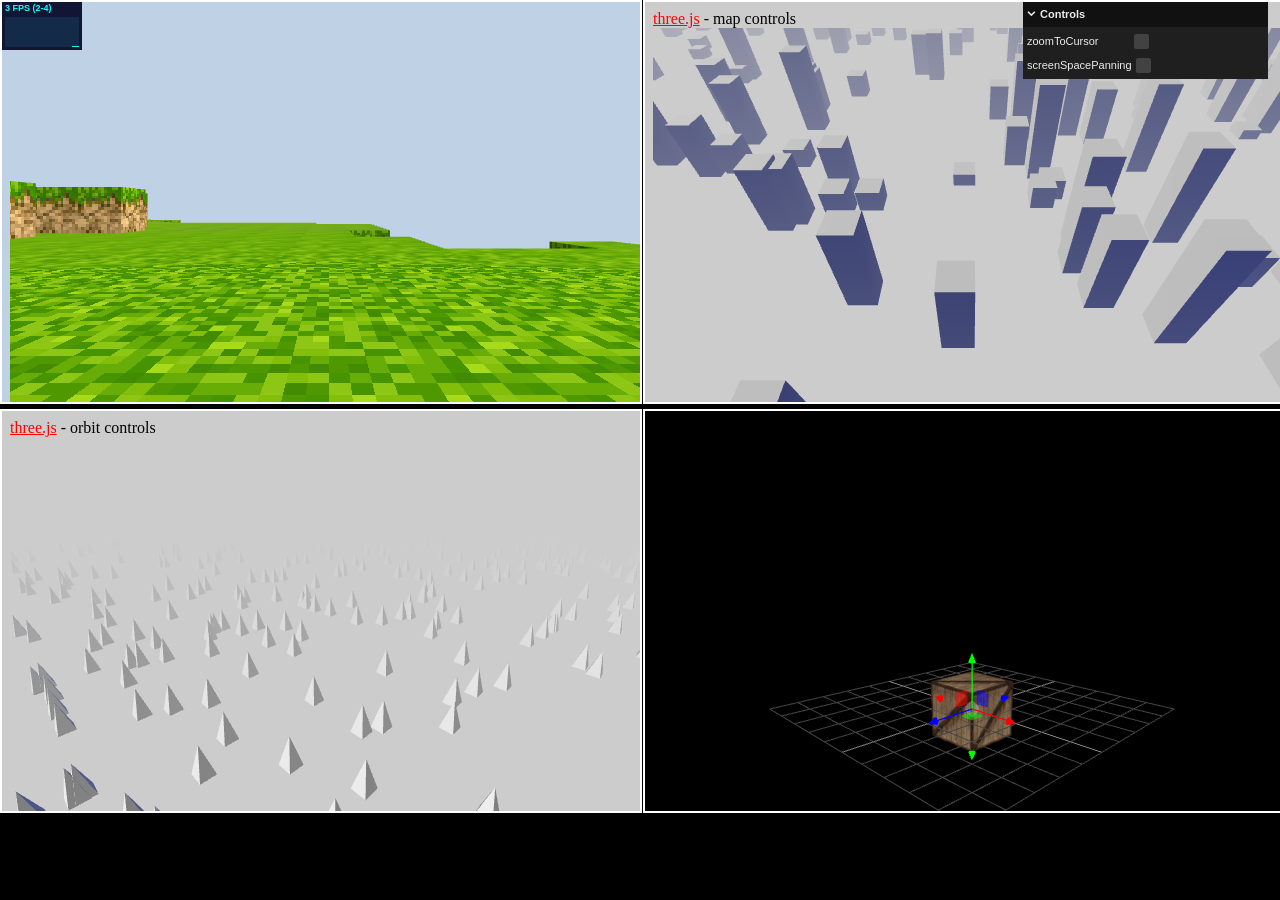
==== index.html @ b6e2a5de "proyecto inicial" ====
<!DOCTYPE html>
<html lang="en">
<head>
<meta charset="UTF-8">
<title>Multi Three.js</title>

<style>
  body {
    margin: 0;
    display: grid;
    grid-template-columns: repeat(2, 1fr);
    gap: 5px;
    background: black;
  }

  iframe {
    width: 100%;
    height: 400px;
    border: 2px solid white;
  }
</style>

</head>

<body>

<iframe src="demos/webgl_geometry_minecraft.html"></iframe>
<iframe src="demos/misc_controls_map.html"></iframe>
<iframe src="demos/misc_controls_orbit.html"></iframe>
<iframe src="demos/misc_controls_transform.html"></iframe>

</body>
</html>
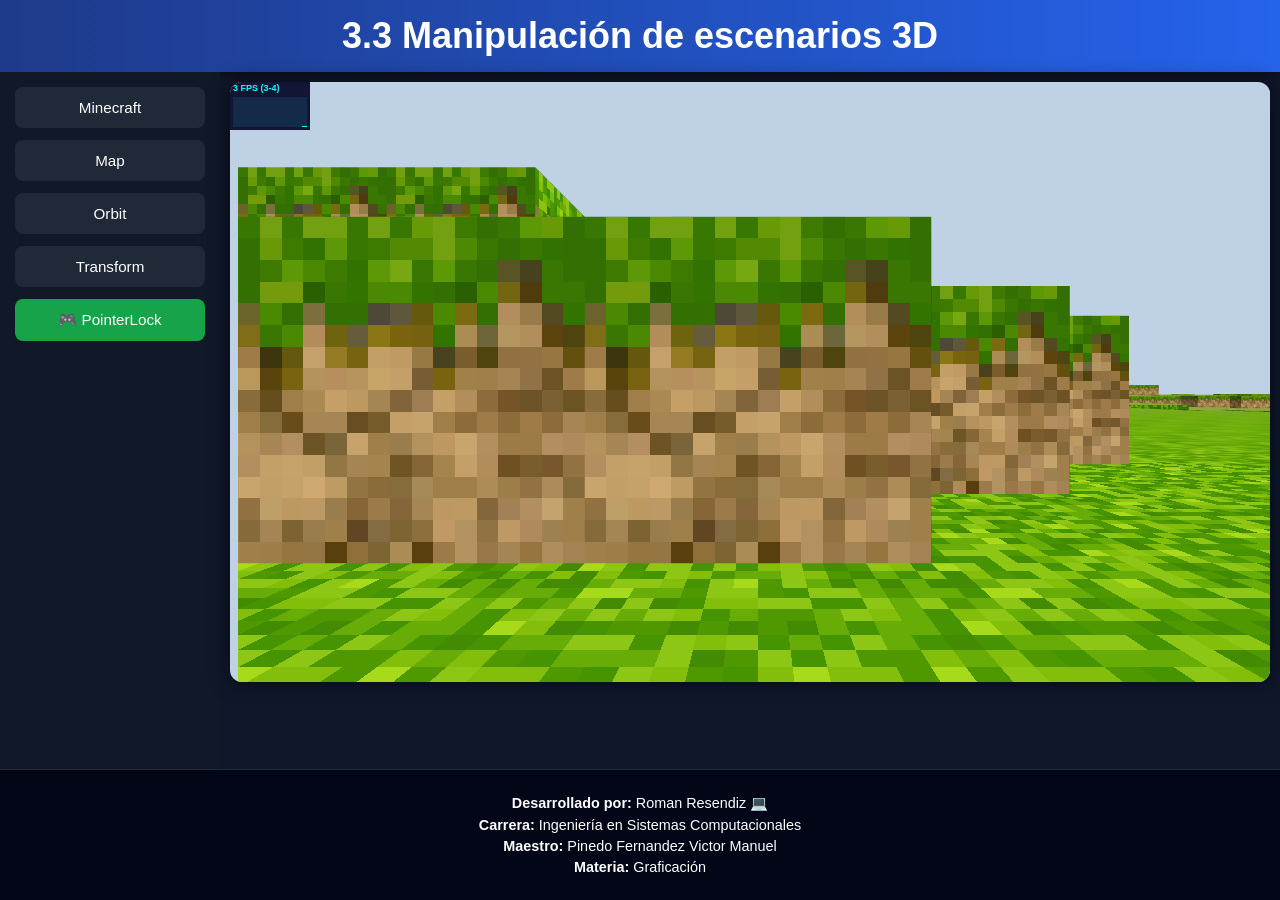
==== commit 06ba9dbc: "proyecto inicial" ====
--- a/index.html
+++ b/index.html
@@ -2,32 +2,86 @@
 <html lang="en">
 <head>
 <meta charset="UTF-8">
-<title>Multi Three.js</title>
+<title>Three.js Demo Viewer</title>
 
-<style>
-  body {
-    margin: 0;
-    display: grid;
-    grid-template-columns: repeat(2, 1fr);
-    gap: 5px;
-    background: black;
-  }
-
-  iframe {
-    width: 100%;
-    height: 400px;
-    border: 2px solid white;
-  }
-</style>
+<link rel="stylesheet" href="assets/css/styles.css">
 
 </head>
 
 <body>
 
-<iframe src="demos/webgl_geometry_minecraft.html"></iframe>
-<iframe src="demos/misc_controls_map.html"></iframe>
-<iframe src="demos/misc_controls_orbit.html"></iframe>
-<iframe src="demos/misc_controls_transform.html"></iframe>
+<!-- 🔷 NAVBAR -->
+<header class="navbar">
+  <h2>3.3 Manipulación de escenarios 3D</h2>
+</header>
+
+<!-- 🔷 CONTENIDO -->
+<main class="main">
+
+  <!-- MENÚ -->
+  <aside id="menu">
+    <button onclick="loadDemo('webgl_geometry_minecraft.html')">Minecraft</button>
+    <button onclick="loadDemo('misc_controls_map.html')">Map</button>
+    <button onclick="loadDemo('misc_controls_orbit.html')">Orbit</button>
+    <button onclick="loadDemo('misc_controls_transform.html')">Transform</button>
+    <button class="play" onclick="loadDemo('misc_controls_pointerlock.html')">🎮 PointerLock</button>
+  </aside>
+
+  <!-- VISOR -->
+  <section id="viewer-container">
+    <iframe id="viewer" src="demos/webgl_geometry_minecraft.html" allow="pointer-lock"></iframe>
+  </section>
+
+</main>
+
+<!-- 🔷 FOOTER -->
+<footer class="footer">
+  <p><strong>Desarrollado por:</strong> Roman Resendiz 💻</p>
+  <p><strong>Carrera:</strong> Ingeniería en Sistemas Computacionales</p>
+  <p><strong>Maestro:</strong> Pinedo Fernandez Victor Manuel</p>
+  <p><strong>Materia:</strong> Graficación</p>
+</footer>
+
+<script type="module">
+
+const iframe = document.getElementById("viewer");
+
+/* 🔥 bloquear scroll SIN afectar layout */
+function disableScroll(e) {
+  e.preventDefault();
+}
+
+/* 🟢 SOLO bloquear rueda del mouse cuando estás en iframe */
+iframe.addEventListener("mouseenter", () => {
+  window.addEventListener("wheel", disableScroll, { passive: false });
+});
+
+iframe.addEventListener("mouseleave", () => {
+  window.removeEventListener("wheel", disableScroll);
+});
+
+/* 🔵 bloquear teclas SOLO cuando el iframe está activo */
+let inside = false;
+
+iframe.addEventListener("mouseenter", () => inside = true);
+iframe.addEventListener("mouseleave", () => inside = false);
+
+window.addEventListener("keydown", function(e){
+  const keys = ["ArrowUp","ArrowDown","ArrowLeft","ArrowRight","Space"];
+
+  if(inside && keys.includes(e.code)){
+    e.preventDefault();
+  }
+});
+
+/* 🔄 cambiar demo */
+function loadDemo(file){
+  iframe.src = "demos/" + file;
+}
+
+window.loadDemo = loadDemo;
+
+</script>
 
 </body>
 </html>
--- a/assets/css/styles.css
+++ b/assets/css/styles.css
@@ -0,0 +1,97 @@
+/* RESET */
+* {
+  margin: 0;
+  padding: 0;
+  box-sizing: border-box;
+}
+
+/* BODY */
+body {
+  font-family: 'Segoe UI', sans-serif;
+  background: #0f172a;
+  color: white;
+  display: flex;
+  flex-direction: column;
+  min-height: 100vh;
+}
+
+/* NAVBAR */
+.navbar {
+  background: linear-gradient(90deg, #1e3a8a, #2563eb);
+  padding: 15px;
+  text-align: center;
+  font-size: 1.5rem;
+  font-weight: bold;
+  box-shadow: 0 2px 10px rgba(0,0,0,0.5);
+}
+
+/* MAIN */
+.main {
+  display: flex;
+  flex: 1;
+  min-height: 600px;
+}
+
+/* MENU */
+#menu {
+  width: 220px;
+  background: #111827;
+  padding: 15px;
+  display: flex;
+  flex-direction: column;
+  gap: 12px;
+}
+
+/* BOTONES */
+button {
+  padding: 12px;
+  border: none;
+  border-radius: 8px;
+  background: #1f2937;
+  color: white;
+  cursor: pointer;
+  transition: 0.3s;
+  font-size: 0.95rem;
+}
+
+button:hover {
+  background: #374151;
+  transform: scale(1.03);
+}
+
+/* BOTÓN JUEGO */
+.play {
+  background: #16a34a;
+}
+
+.play:hover {
+  background: #22c55e;
+}
+
+/* VISOR */
+#viewer-container {
+  flex: 1;
+  padding: 10px;
+}
+
+/* IFRAME */
+#viewer {
+  width: 100%;
+  height: 600px;
+  border-radius: 12px;
+  border: none;
+  box-shadow: 0 0 20px rgba(0,0,0,0.6);
+}
+
+/* FOOTER */
+.footer {
+  background: #020617;
+  padding: 20px;
+  text-align: center;
+  font-size: 0.9rem;
+  border-top: 1px solid #1f2937;
+}
+
+.footer p {
+  margin: 5px 0;
+}
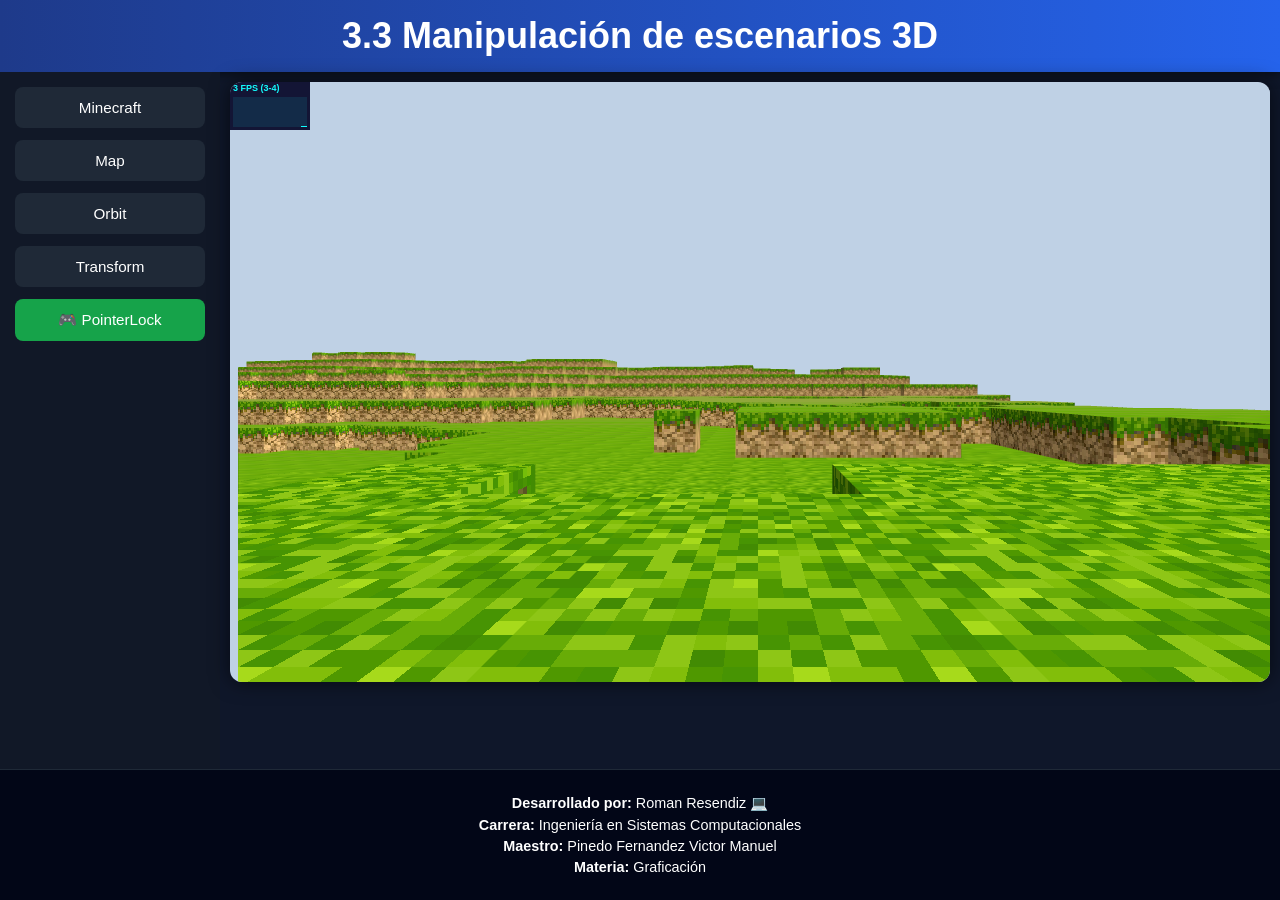
==== commit f761fe06: "fav-icon" ====
--- a/index.html
+++ b/index.html
@@ -2,10 +2,10 @@
 <html lang="en">
 <head>
 <meta charset="UTF-8">
-<title>Three.js Demo Viewer</title>
+<title>3.3 Manipulación de escenarios 3D</title>
 
 <link rel="stylesheet" href="assets/css/styles.css">
-
+<link rel="icon" type="image/png" href="assets/img/fav-icon.png">
 </head>
 
 <body>
